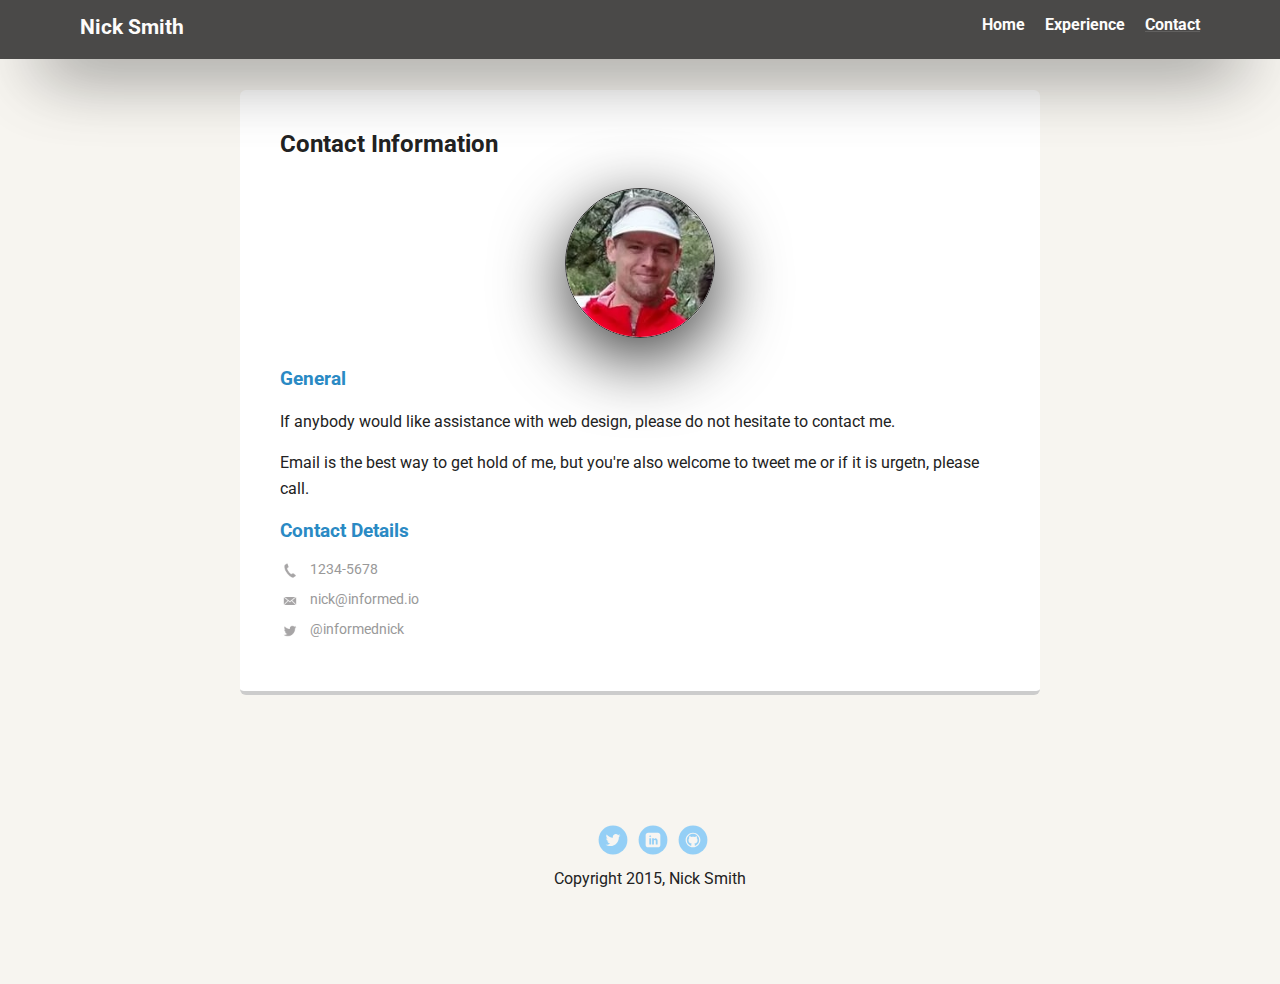
==== contact.html @ 01d2f59a "Portfolio Submission" ====
<!doctype html>
<html lang="en">
<head>
  <meta charset="utf-8">
  <title>Nick Smith's Profile</title>
  <meta name="viewport" content="width=device-width, initial-scale=1.0">
  <link rel="stylesheet" href="css/styles.css">
  <link href="https://fonts.googleapis.com/css?family=Muli%7CRoboto:400,300,500,700,900" rel="stylesheet"></head>
  <body>

    <div class="main-nav">
        <ul class="nav">
          <li class="name">Nick Smith</li>
          <li><a href="index.html">Home</a></li>
          <li><a href="experience.html">Experience</a></li>
          <li class="selected"><a href="contact.html">Contact</a></li>
        </ul>
    </div>

    <main class="flex">
      <div class="card">
        <section id="primary">
          <h2>Contact Information</h2>
        <img src="images/me.jpg" alt="Photo of Nick Smith" class="profile-image">
      <h3>General</h3>
      <p>If anybody would like assistance with web design, please do not hesitate to contact me.</p>
      <p>Email is the best way to get hold of me, but you're also welcome to tweet me or if it is urgetn, please call.</p>
      </section>
      <section id="secondary">
      <h3>Contact Details</h2>
      <ul class="contact-info">
        <li class="phone"><a href="tel:1234-5678">1234-5678</a></li>
        <li class="mail"><a href="mailto:nick@informed.io">nick@informed.io</a></li>
        <li class="tweet"><a href="http://twitter.com/intent/tweet?screen_name=informednick">@informednick</a></li>

      </ul>
      </section>
      </div>

    </main>
    <footer>
      <ul>
        <li><a href="http://twitter.com/informednick" class="social twitter">Twitter</a></li>
        <li><a href="https://au.linkedin.com/in/nickgsmith" class="social linkedin">LinkedIn</a></li>
        <li><a href="https://github.com/nickgsmith" class="social github">Github</a></li>
      </ul>
      <p class="copyright">Copyright 2015, Nick Smith</p>
    </footer>
  </body>
  </html>
---- css/styles.css ----
/* Global Layout Set-up */
* {
  box-sizing: border-box;
}

body {
  margin: 0;
  padding: 0;
  text-align: center;
  font-family: 'Roboto', sans-serif;
  color: #222;
  background: #f7f5f0;
}
/* Link Styles */

a {
  text-decoration: none;
  color: #999;
}
a:hover {
  color: #2a8ac4;
}

/* Section Styles */

.main-nav {
  width: 100%;
  background: black;
  opacity:.7;
  min-height: 30px;
  padding: 10px;
  position: fixed;
  text-align: center;
}
.nav {
  display: flex;
  justify-content: space-around;
  font-weight: 700;
  list-style-type: none;
  margin: 0 auto;
  padding: 0;
  box-shadow: rgba(0, 0, 0, 0.8) 0px 20px 70px;
}

.nav .name {
    display: block;
    margin-right: auto;
    font-size: 1.3em;
    color: white;
}
.nav li {
  padding: 5px 10px 10px 10px;

}
.nav a {
  transition: all .5s;
  color: white;
}
.nav a:hover {
  color: #2a8ac4;
}

header {
  text-align: center;
  background: url('../images/SydneyFireworks.jpg') no-repeat top center ;
  background-size: cover;
  overflow: hidden;
  padding-top: 60px;
}
header {
  line-height: 1.5;
}
header .profile-image {
  margin-top: 50px;
  width: 150px;
  height: 150px;
  border-radius: 50%;
  border: 1px solid #333;
  transition: all .5s;
  box-shadow: rgba(0, 0, 0, 0.8) 0px 20px 70px;
}

.card .profile-image {
  display: block;
  margin: 30px auto;
  width: 150px;
  height: 150px;
  border-radius: 50%;
  border: 1px solid #333;
  transition: all .5s;
  box-shadow: rgba(0, 0, 0, 0.8) 0px 20px 70px;
}

.selected {
  text-decoration: underline;
}

header .profile-image:hover {
  -webkit-transform: rotate(360deg);
  transform: rotate(360deg);
}

.tag {
  background-color: #efefef;
  color: black;
  padding: 10px;
  border-radius: 5px;
  display: table;
  margin: 10px auto;
  opacity: .9;
}
.location {
  background-color: #444;
  color: #FFF;
  opacity: 1;
  font-weight:300;
}
.card {
  margin: 70px;
  padding: 20px 40px 40px;
  max-width: 800px;
  text-align: left;
  background: #fff;
  border-bottom: 4px solid #ccc;
  border-radius: 6px;
  transition: all .5s;
}
.card:hover {
  border-color: #2a8ac4;
}

ul.skills {
  padding: 0;
  text-align: center;
}

.skills li {
  border-radius: 6px;
  display: inline-block;
  background: rgb(68, 49, 80);
  color: white;
  padding: 5px 10px;
  margin: 2px;
}

.skills li:nth-child(odd) {
  background: #2a8ac4;
}

footer {
  width: 100%;
  min-height: 30px;
  padding: 20px 0 40px 20px;
}

footer .copyright {
  top: -8px;
  font-size: .75em;
}

footer ul {
  list-style-type: none;
  margin: 0;
  padding: 0;
}

footer ul li {
  display: inline-block;
}

a.social {
  display: inline-block;
  text-indent: -9999px;
  margin-left: 5px;
  width: 30px;
  height: 30px;
  background-size: 30px 30px;
  opacity: .4;
  transition: all .5s;
}
a.twitter {
  background-image: url(../images/twitter.svg);
}
a.linkedin {
  background-image: url(../images/linkedin.svg);
}
a.github {
  background-image: url(../images/github.svg);
}
a.social:hover {
  opacity: 1;
}
.clearfix {
  clear: both;
}

/* Styles for larger screens */
@media screen and (min-width: 720px) {

  .flex {
      display: -ms-flexbox;      /* TWEENER - IE 10 */
      display: flex;
      max-width: 1200px;
      -ms-flex-pack: distribute;
      justify-content: space-around;
      margin: 0 auto;
  }

  header {
    min-height: 470px;
  }

  .nav {
    max-width: 1200px;
    padding: 0 30px;
  }


  main {
    padding-top: 20px;
  }

  main p {
    line-height: 1.6em;
  }

  footer {
    font-size: 1.3em;
    max-width: 1200px;
    margin: 40px auto;
  }
}

/***************************
PAGE:CONTACT
***************************/
.contact-info {
  list-style: none;
  padding: 0;
  margin: 0;
  font-size: 0.9em;
}

.contact-info a {
  display:block;
  min-height: 20px;
  background-repeat: no-repeat;
  background-size: 20px 20px;
  padding: 0 0 0 30px;
  margin:0 0 10px;
}

.contact-info li.phone a {
  background-image: url('../images/phone.png');
}

.contact-info li.mail a {
  background-image: url('../images/mail.png');
}

.contact-info li.tweet a {
  background-image: url('../images/twitter.png');
}

/***************************
PAGE:EXPERIENCE
***************************/
h3 {
  color:#2a8ac4;
}
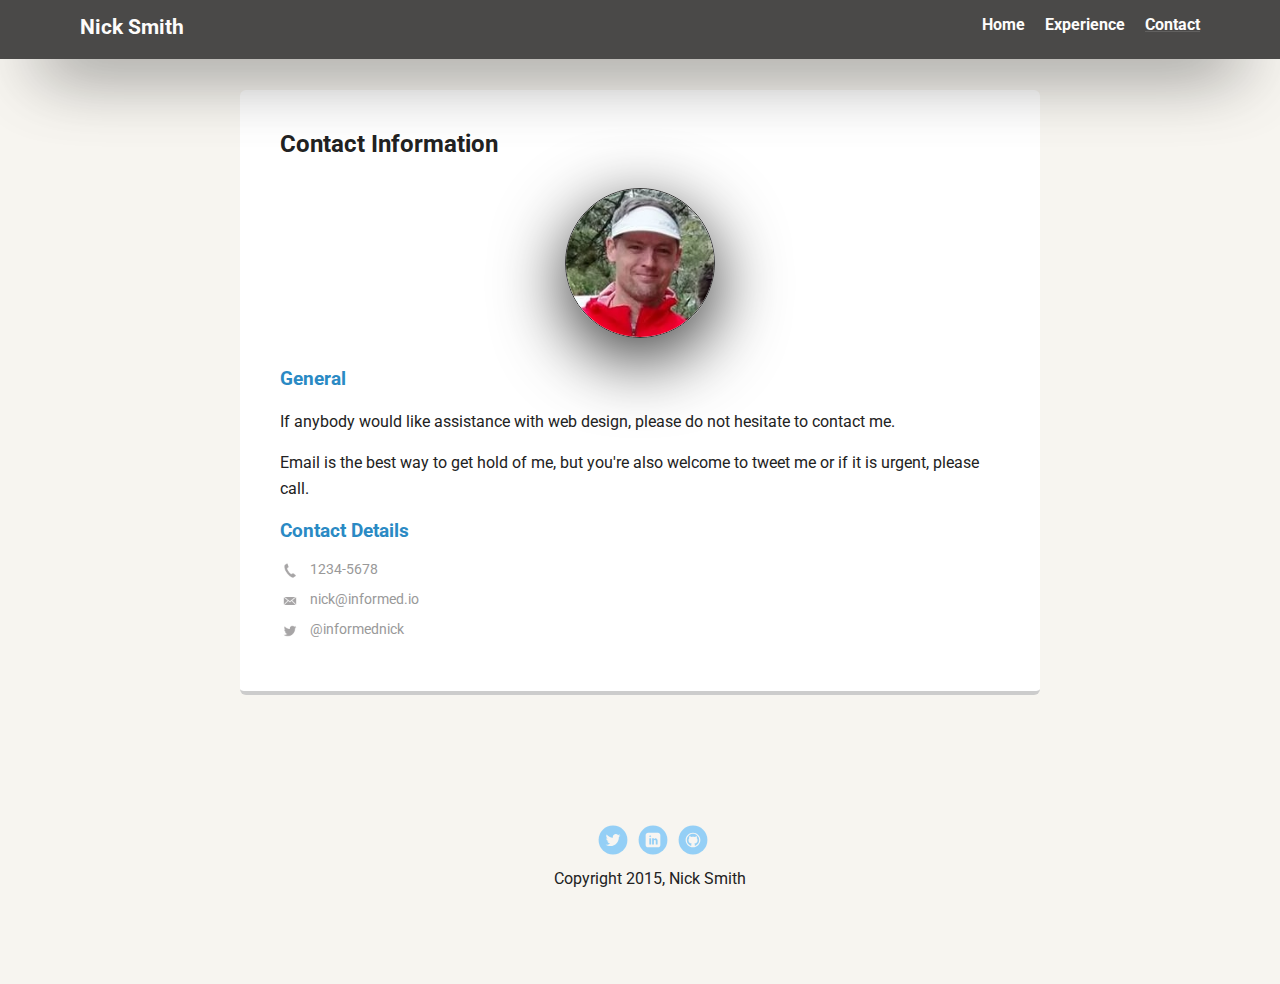
==== commit 63f9b178: "Corrected H2 tag error" ====
--- a/contact.html
+++ b/contact.html
@@ -24,10 +24,10 @@
         <img src="images/me.jpg" alt="Photo of Nick Smith" class="profile-image">
       <h3>General</h3>
       <p>If anybody would like assistance with web design, please do not hesitate to contact me.</p>
-      <p>Email is the best way to get hold of me, but you're also welcome to tweet me or if it is urgetn, please call.</p>
+      <p>Email is the best way to get hold of me, but you're also welcome to tweet me or if it is urgent, please call.</p>
       </section>
       <section id="secondary">
-      <h3>Contact Details</h2>
+      <h3>Contact Details</h3>
       <ul class="contact-info">
         <li class="phone"><a href="tel:1234-5678">1234-5678</a></li>
         <li class="mail"><a href="mailto:nick@informed.io">nick@informed.io</a></li>
